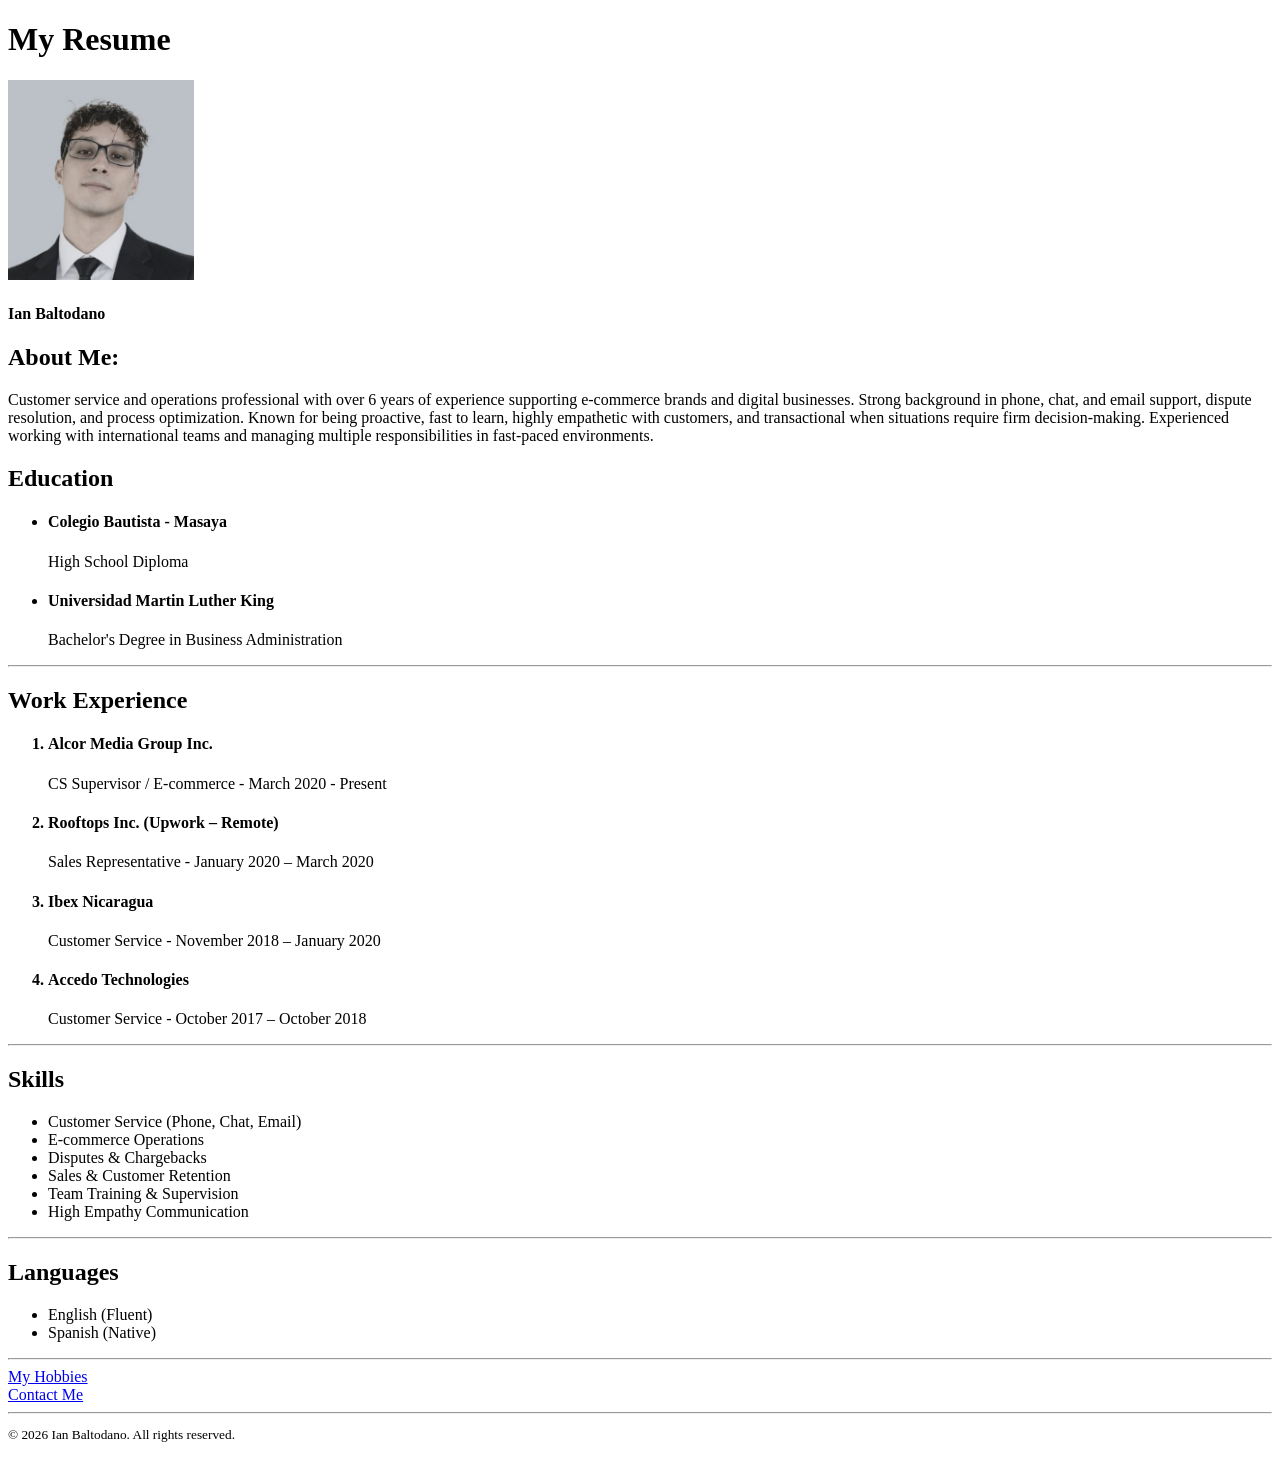
==== index.html @ d1989828 "Add files via upload" ====
<!DOCTYPE html>
<html lang="en">
<head>
    <meta charset="UTF-8">
    <meta name="My Resume" content="width=device-width, initial-scale=1.0">
    <title>My Resume</title>
</head>
<body>
    <h1>My Resume</h1>
    <img src="./Images/Profile Picture.jpg" alt="Ian Profile Photo AI Generated" height="200" /><br />
    <h4>Ian Baltodano</h4>
    <h2>About Me:</h2>
    <p>
    Customer service and operations professional with over 6 years of
experience supporting e-commerce brands and digital
businesses. Strong background in phone, chat, and email support,
dispute resolution, and process optimization. Known for being
proactive, fast to learn, highly empathetic with customers, and
transactional when situations require firm decision-making.
Experienced working with international teams and managing
multiple responsibilities in fast-paced environments.
</p>
    <h2>Education</h2>
    <ul>
        <h4><li>Colegio Bautista - Masaya</li></h4>
        <p>High School Diploma</p>
        <h4><li>Universidad Martin Luther King</li></h4>
        <p>Bachelor's Degree in Business Administration</p>
    </ul>
    <hr />
    <h2>Work Experience</h2>
    <ol>
        <h4><li>Alcor Media Group Inc.</li></h4>
        <p>CS Supervisor / E-commerce - March 2020 - Present</p>
        <h4><li>Rooftops Inc. (Upwork – Remote)</li></h4>
        <p>Sales Representative - January 2020 – March 2020</p>
        <h4><li>Ibex Nicaragua</li></h4>
        <p>Customer Service - November 2018 – January 2020</p>
        <h4><li>Accedo Technologies</li></h4>
        <p>Customer Service - October 2017 – October 2018</p>
    </ol>
    <hr />
    <h2>Skills</h2>
    <ul>
        <li>Customer Service (Phone, Chat, Email)</li>
        <li>E-commerce Operations</li>
        <li>Disputes & Chargebacks</li>
        <li>Sales & Customer Retention</li>
        <li>Team Training & Supervision</li>
        <li>High Empathy Communication</li>
    </ul>
    <hr />
    <h2>Languages</h2>
    <ul>
        <li>English (Fluent)</li>
        <li>Spanish (Native)</li>
    </ul>
    <hr />
    <a href="./Public/Hobbies.html">My Hobbies</a><br />
    <a href="./Public/Contact me.html">Contact Me</a>
    <hr />
    <footer>
        <small>
        <p>© 2026 Ian Baltodano. All rights reserved.</p>
        </small>
        </footer>
</body>
</html>
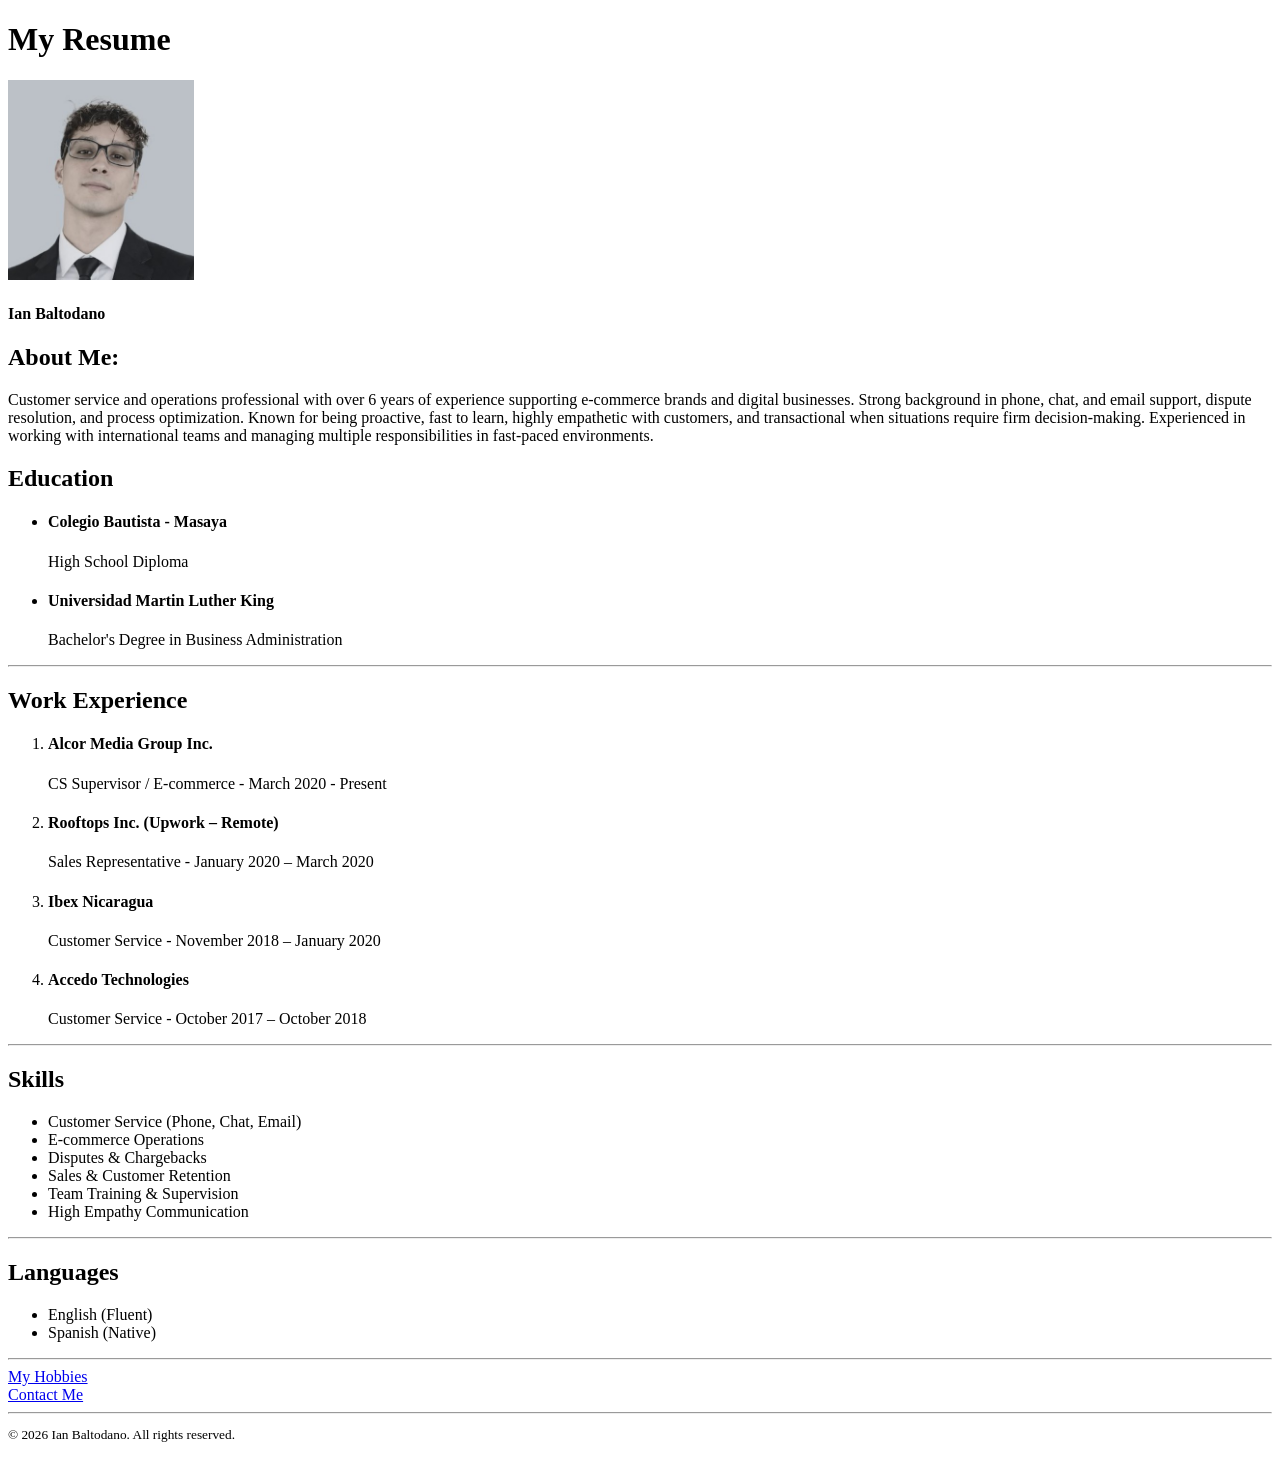
==== commit 696e9c33: "Fix HTML structure and formatting issues" ====
--- a/index.html
+++ b/index.html
@@ -17,27 +17,41 @@
 dispute resolution, and process optimization. Known for being
 proactive, fast to learn, highly empathetic with customers, and
 transactional when situations require firm decision-making.
-Experienced working with international teams and managing
+Experienced in working with international teams and managing
 multiple responsibilities in fast-paced environments.
 </p>
     <h2>Education</h2>
     <ul>
-        <h4><li>Colegio Bautista - Masaya</li></h4>
-        <p>High School Diploma</p>
-        <h4><li>Universidad Martin Luther King</li></h4>
-        <p>Bachelor's Degree in Business Administration</p>
+        <li>
+            <h4>Colegio Bautista - Masaya</h4>
+             <p>High School Diploma</p>
+        </li>
+       
+        <li>
+            <h4>Universidad Martin Luther King</h4>
+            <p>Bachelor's Degree in Business Administration</p>
+        </li>
+        
     </ul>
     <hr />
     <h2>Work Experience</h2>
     <ol>
-        <h4><li>Alcor Media Group Inc.</li></h4>
-        <p>CS Supervisor / E-commerce - March 2020 - Present</p>
-        <h4><li>Rooftops Inc. (Upwork – Remote)</li></h4>
-        <p>Sales Representative - January 2020 – March 2020</p>
-        <h4><li>Ibex Nicaragua</li></h4>
+        <li>
+            <h4>Alcor Media Group Inc.</h4>
+            <p>CS Supervisor / E-commerce - March 2020 - Present</p>
+        </li>
+        <li>
+            <h4>Rooftops Inc. (Upwork – Remote)</h4>
+            <p>Sales Representative - January 2020 – March 2020</p>
+        </li>
+        <li>
+            <h4>Ibex Nicaragua</h4>
         <p>Customer Service - November 2018 – January 2020</p>
-        <h4><li>Accedo Technologies</li></h4>
-        <p>Customer Service - October 2017 – October 2018</p>
+        </li>
+        <li>
+            <h4>Accedo Technologies</h4>
+            <p>Customer Service - October 2017 – October 2018</p>
+        </li>
     </ol>
     <hr />
     <h2>Skills</h2>
@@ -65,4 +79,4 @@
         </small>
         </footer>
 </body>
-</html>+</html>
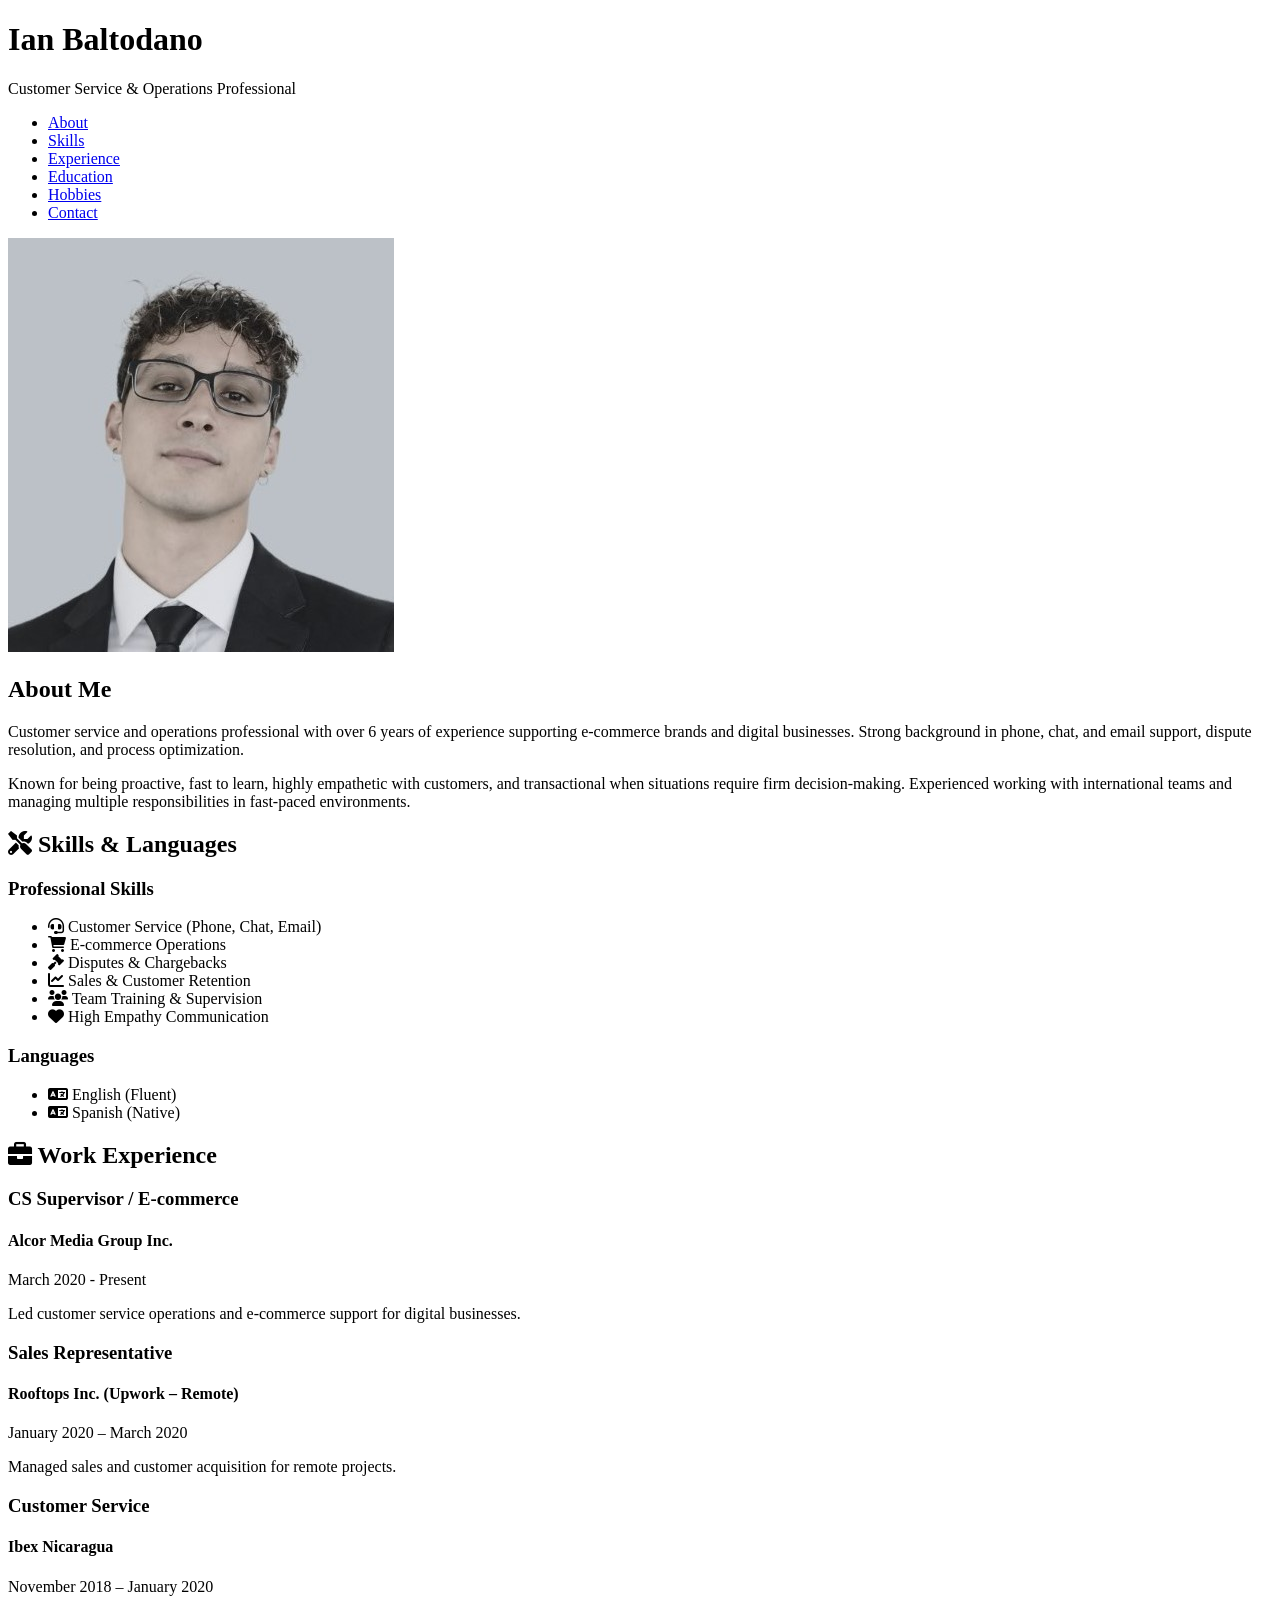
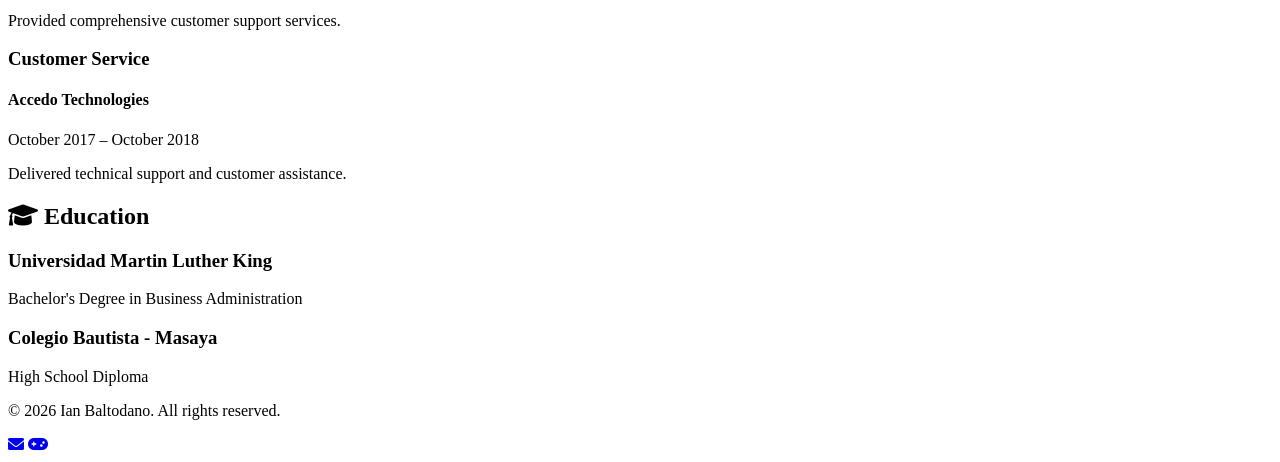
==== commit 75ca9ab0: "Redid the entire HTML and added CSS Updated the resume layout and added navigation links." ====
--- a/index.html
+++ b/index.html
@@ -2,81 +2,139 @@
 <html lang="en">
 <head>
     <meta charset="UTF-8">
-    <meta name="My Resume" content="width=device-width, initial-scale=1.0">
-    <title>My Resume</title>
+    <meta name="viewport" content="width=device-width, initial-scale=1.0">
+    <title>Ian Baltodano - Resume</title>
+    <link rel="stylesheet" href="./style.css">
+    <link href="https://cdnjs.cloudflare.com/ajax/libs/font-awesome/6.0.0/css/all.min.css" rel="stylesheet">
 </head>
 <body>
-    <h1>My Resume</h1>
-    <img src="./Images/Profile Picture.jpg" alt="Ian Profile Photo AI Generated" height="200" /><br />
-    <h4>Ian Baltodano</h4>
-    <h2>About Me:</h2>
-    <p>
-    Customer service and operations professional with over 6 years of
-experience supporting e-commerce brands and digital
-businesses. Strong background in phone, chat, and email support,
-dispute resolution, and process optimization. Known for being
-proactive, fast to learn, highly empathetic with customers, and
-transactional when situations require firm decision-making.
-Experienced in working with international teams and managing
-multiple responsibilities in fast-paced environments.
-</p>
-    <h2>Education</h2>
-    <ul>
-        <li>
-            <h4>Colegio Bautista - Masaya</h4>
-             <p>High School Diploma</p>
-        </li>
-       
-        <li>
-            <h4>Universidad Martin Luther King</h4>
-            <p>Bachelor's Degree in Business Administration</p>
-        </li>
-        
-    </ul>
-    <hr />
-    <h2>Work Experience</h2>
-    <ol>
-        <li>
-            <h4>Alcor Media Group Inc.</h4>
-            <p>CS Supervisor / E-commerce - March 2020 - Present</p>
-        </li>
-        <li>
-            <h4>Rooftops Inc. (Upwork – Remote)</h4>
-            <p>Sales Representative - January 2020 – March 2020</p>
-        </li>
-        <li>
-            <h4>Ibex Nicaragua</h4>
-        <p>Customer Service - November 2018 – January 2020</p>
-        </li>
-        <li>
-            <h4>Accedo Technologies</h4>
-            <p>Customer Service - October 2017 – October 2018</p>
-        </li>
-    </ol>
-    <hr />
-    <h2>Skills</h2>
-    <ul>
-        <li>Customer Service (Phone, Chat, Email)</li>
-        <li>E-commerce Operations</li>
-        <li>Disputes & Chargebacks</li>
-        <li>Sales & Customer Retention</li>
-        <li>Team Training & Supervision</li>
-        <li>High Empathy Communication</li>
-    </ul>
-    <hr />
-    <h2>Languages</h2>
-    <ul>
-        <li>English (Fluent)</li>
-        <li>Spanish (Native)</li>
-    </ul>
-    <hr />
-    <a href="./Public/Hobbies.html">My Hobbies</a><br />
-    <a href="./Public/Contact me.html">Contact Me</a>
-    <hr />
-    <footer>
-        <small>
-        <p>© 2026 Ian Baltodano. All rights reserved.</p>
-        </small>
-        </footer>
+    <header class="header">
+        <div class="container">
+            <h1 class="main-title">Ian Baltodano</h1>
+            <p class="subtitle">Customer Service & Operations Professional</p>
+        </div>
+    </header>
+
+    <nav class="nav">
+        <div class="container">
+            <ul>
+                <li><a href="#about">About</a></li>
+                <li><a href="#skills">Skills</a></li>
+                <li><a href="#experience">Experience</a></li>
+                <li><a href="#education">Education</a></li>
+                <li><a href="./Public/Hobbies.html">Hobbies</a></li>
+                <li><a href="./Public/Contact me.html">Contact</a></li>
+            </ul>
+        </div>
+    </nav>
+
+    <main>
+        <section id="about" class="about-section">
+            <div class="container">
+                <div class="profile-card">
+                    <div class="profile-image">
+                        <img src="./Images/Profile Picture.jpg" alt="Ian Baltodano Profile Photo" />
+                    </div>
+                    <div class="profile-info">
+                        <h2>About Me</h2>
+                        <p>Customer service and operations professional with over 6 years of experience supporting e-commerce brands and digital businesses. Strong background in phone, chat, and email support, dispute resolution, and process optimization.</p>
+                        <p>Known for being proactive, fast to learn, highly empathetic with customers, and transactional when situations require firm decision-making. Experienced working with international teams and managing multiple responsibilities in fast-paced environments.</p>
+                    </div>
+                </div>
+            </div>
+        </section>
+
+        <section id="skills" class="skills-section">
+            <div class="container">
+                <h2><i class="fas fa-tools"></i> Skills & Languages</h2>
+                <div class="skills-grid">
+                    <div class="skill-category">
+                        <h3>Professional Skills</h3>
+                        <ul>
+                            <li><i class="fas fa-headset"></i> Customer Service (Phone, Chat, Email)</li>
+                            <li><i class="fas fa-shopping-cart"></i> E-commerce Operations</li>
+                            <li><i class="fas fa-gavel"></i> Disputes & Chargebacks</li>
+                            <li><i class="fas fa-chart-line"></i> Sales & Customer Retention</li>
+                            <li><i class="fas fa-users"></i> Team Training & Supervision</li>
+                            <li><i class="fas fa-heart"></i> High Empathy Communication</li>
+                        </ul>
+                    </div>
+                    <div class="skill-category">
+                        <h3>Languages</h3>
+                        <ul>
+                            <li><i class="fas fa-language"></i> English (Fluent)</li>
+                            <li><i class="fas fa-language"></i> Spanish (Native)</li>
+                        </ul>
+                    </div>
+                </div>
+            </div>
+        </section>
+
+        <section id="experience" class="experience-section">
+            <div class="container">
+                <h2><i class="fas fa-briefcase"></i> Work Experience</h2>
+                <div class="timeline">
+                    <div class="timeline-item">
+                        <div class="timeline-content">
+                            <h3>CS Supervisor / E-commerce</h3>
+                            <h4>Alcor Media Group Inc.</h4>
+                            <p class="date">March 2020 - Present</p>
+                            <p>Led customer service operations and e-commerce support for digital businesses.</p>
+                        </div>
+                    </div>
+                    <div class="timeline-item">
+                        <div class="timeline-content">
+                            <h3>Sales Representative</h3>
+                            <h4>Rooftops Inc. (Upwork – Remote)</h4>
+                            <p class="date">January 2020 – March 2020</p>
+                            <p>Managed sales and customer acquisition for remote projects.</p>
+                        </div>
+                    </div>
+                    <div class="timeline-item">
+                        <div class="timeline-content">
+                            <h3>Customer Service</h3>
+                            <h4>Ibex Nicaragua</h4>
+                            <p class="date">November 2018 – January 2020</p>
+                            <p>Provided comprehensive customer support services.</p>
+                        </div>
+                    </div>
+                    <div class="timeline-item">
+                        <div class="timeline-content">
+                            <h3>Customer Service</h3>
+                            <h4>Accedo Technologies</h4>
+                            <p class="date">October 2017 – October 2018</p>
+                            <p>Delivered technical support and customer assistance.</p>
+                        </div>
+                    </div>
+                </div>
+            </div>
+        </section>
+
+        <section id="education" class="education-section">
+            <div class="container">
+                <h2><i class="fas fa-graduation-cap"></i> Education</h2>
+                <div class="education-grid">
+                    <div class="education-item">
+                        <h3>Universidad Martin Luther King</h3>
+                        <p>Bachelor's Degree in Business Administration</p>
+                    </div>
+                    <div class="education-item">
+                        <h3>Colegio Bautista - Masaya</h3>
+                        <p>High School Diploma</p>
+                    </div>
+                </div>
+            </div>
+        </section>
+    </main>
+
+    <footer class="footer">
+        <div class="container">
+            <p>&copy; 2026 Ian Baltodano. All rights reserved.</p>
+            <div class="social-links">
+                <a href="./Public/Contact me.html"><i class="fas fa-envelope"></i></a>
+                <a href="./Public/Hobbies.html"><i class="fas fa-gamepad"></i></a>
+            </div>
+        </div>
+    </footer>
 </body>
 </html>
